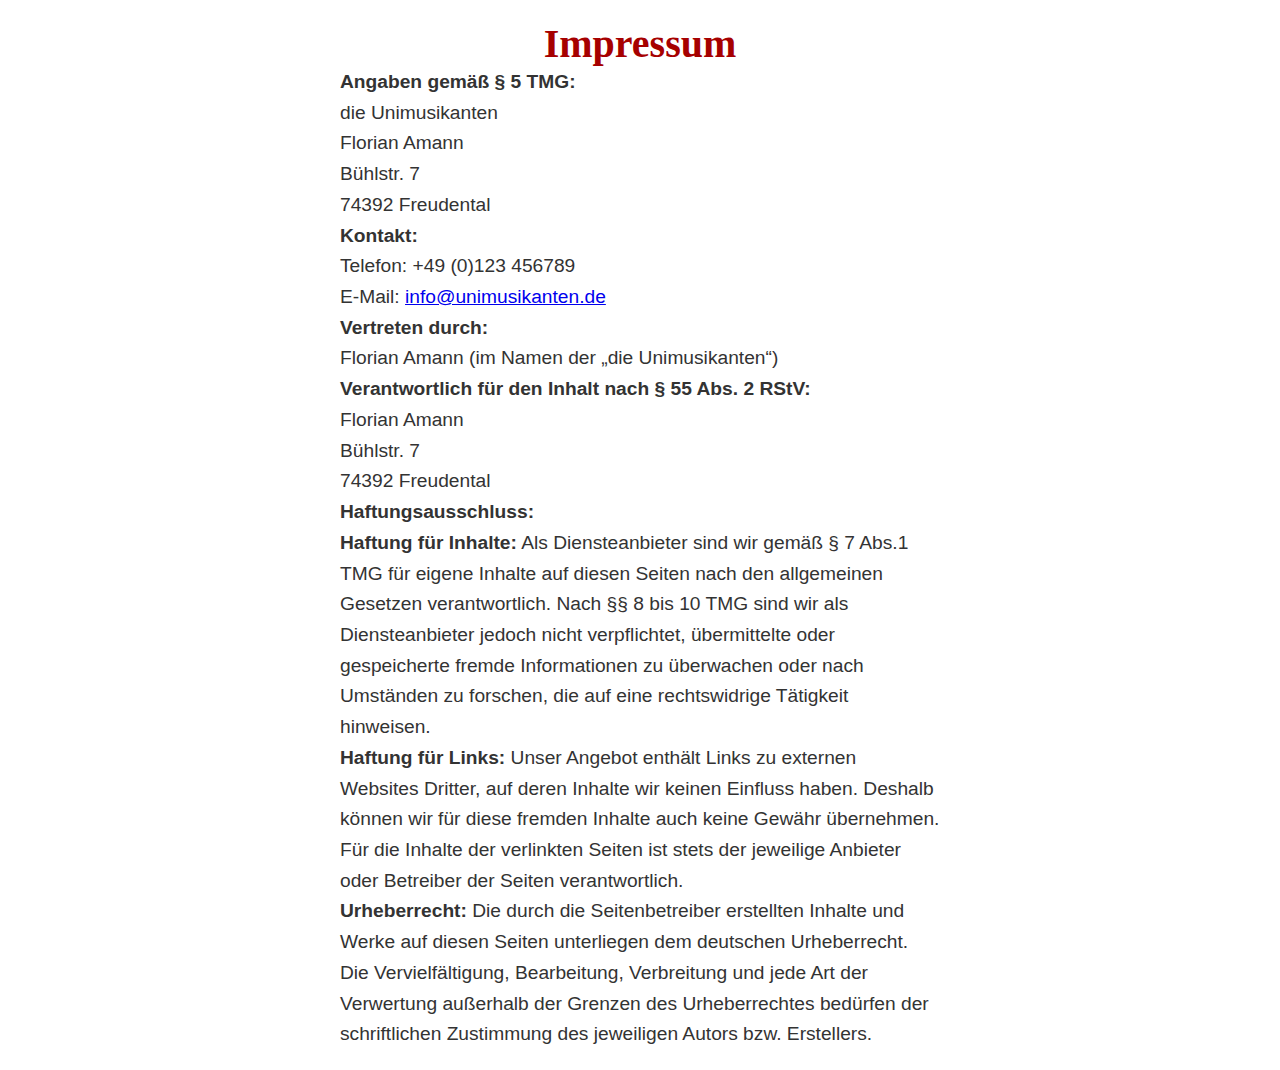
==== impressum.html @ 20e2d476 "Create impressum.html" ====
<!DOCTYPE html>
<html lang="de">
<head>
    <meta charset="UTF-8">
    <meta name="viewport" content="width=device-width, initial-scale=1.0">
    <title>Impressum</title>
    <link rel="stylesheet" href="style.css"> <!-- Optional: Styling -->
</head>
<body>
    <main>
        <h1>Impressum</h1>
        
        <p><strong>Angaben gemäß § 5 TMG:</strong></p>
        <p>
            die Unimusikanten<br>
            Florian Amann<br>
            Bühlstr. 7<br>
            74392 Freudental
        </p>

        <p><strong>Kontakt:</strong></p>
        <p>
            Telefon: +49 (0)123 456789<br>
            E-Mail: <a href="mailto:info@unimusikanten.de">info@unimusikanten.de</a>
        </p>

        <p><strong>Vertreten durch:</strong></p>
        <p>
            Florian Amann (im Namen der „die Unimusikanten“)
        </p>

        <p><strong>Verantwortlich für den Inhalt nach § 55 Abs. 2 RStV:</strong></p>
        <p>
            Florian Amann<br>
            Bühlstr. 7<br>
            74392 Freudental
        </p>

        <p><strong>Haftungsausschluss:</strong></p>
        <p>
            <strong>Haftung für Inhalte:</strong> Als Diensteanbieter sind wir gemäß § 7 Abs.1 TMG für eigene Inhalte auf diesen Seiten nach den allgemeinen Gesetzen verantwortlich. Nach §§ 8 bis 10 TMG sind wir als Diensteanbieter jedoch nicht verpflichtet, übermittelte oder gespeicherte fremde Informationen zu überwachen oder nach Umständen zu forschen, die auf eine rechtswidrige Tätigkeit hinweisen.
        </p>
        <p>
            <strong>Haftung für Links:</strong> Unser Angebot enthält Links zu externen Websites Dritter, auf deren Inhalte wir keinen Einfluss haben. Deshalb können wir für diese fremden Inhalte auch keine Gewähr übernehmen. Für die Inhalte der verlinkten Seiten ist stets der jeweilige Anbieter oder Betreiber der Seiten verantwortlich.
        </p>
        <p>
            <strong>Urheberrecht:</strong> Die durch die Seitenbetreiber erstellten Inhalte und Werke auf diesen Seiten unterliegen dem deutschen Urheberrecht. Die Vervielfältigung, Bearbeitung, Verbreitung und jede Art der Verwertung außerhalb der Grenzen des Urheberrechtes bedürfen der schriftlichen Zustimmung des jeweiligen Autors bzw. Erstellers.
        </p>
    </main>
</body>
</html>
---- style.css ----
body {
    font-family: Arial, sans-serif;
    margin: 0;
    padding: 0;
    background-color: #FFFFF; /* Hintergrund weiß */
    color: #333;
    text-align: center;
}

header {
    background-color: #FFFFFF;
    padding: 20px 0;
    color: white;
}

.logo {
    margin-top: 100px;
    margin-bottom: 75px;
    max-width: 150px;
    height: auto;
}

.headbanner {
    max-width: 95%;
    max-height: 200px;
    height: auto;
    margin-top: 50px;
    margin-bottom: 20px;
    object-fit: cover;
}

h1 {
    font-size: 2.5em;
    margin: 0;
    color: rgb(166, 0, 0); /* RGB-Farbe für die Überschrift */
    font-family: 'Snell Roundhand', cursive; /* Snell Roundhand Schriftart */
}

main {
    padding: 20px;
}

p {
    font-size: 1.2em;
    line-height: 1.6;
    margin: 0 auto;
    max-width: 600px;
    text-align: left;
}
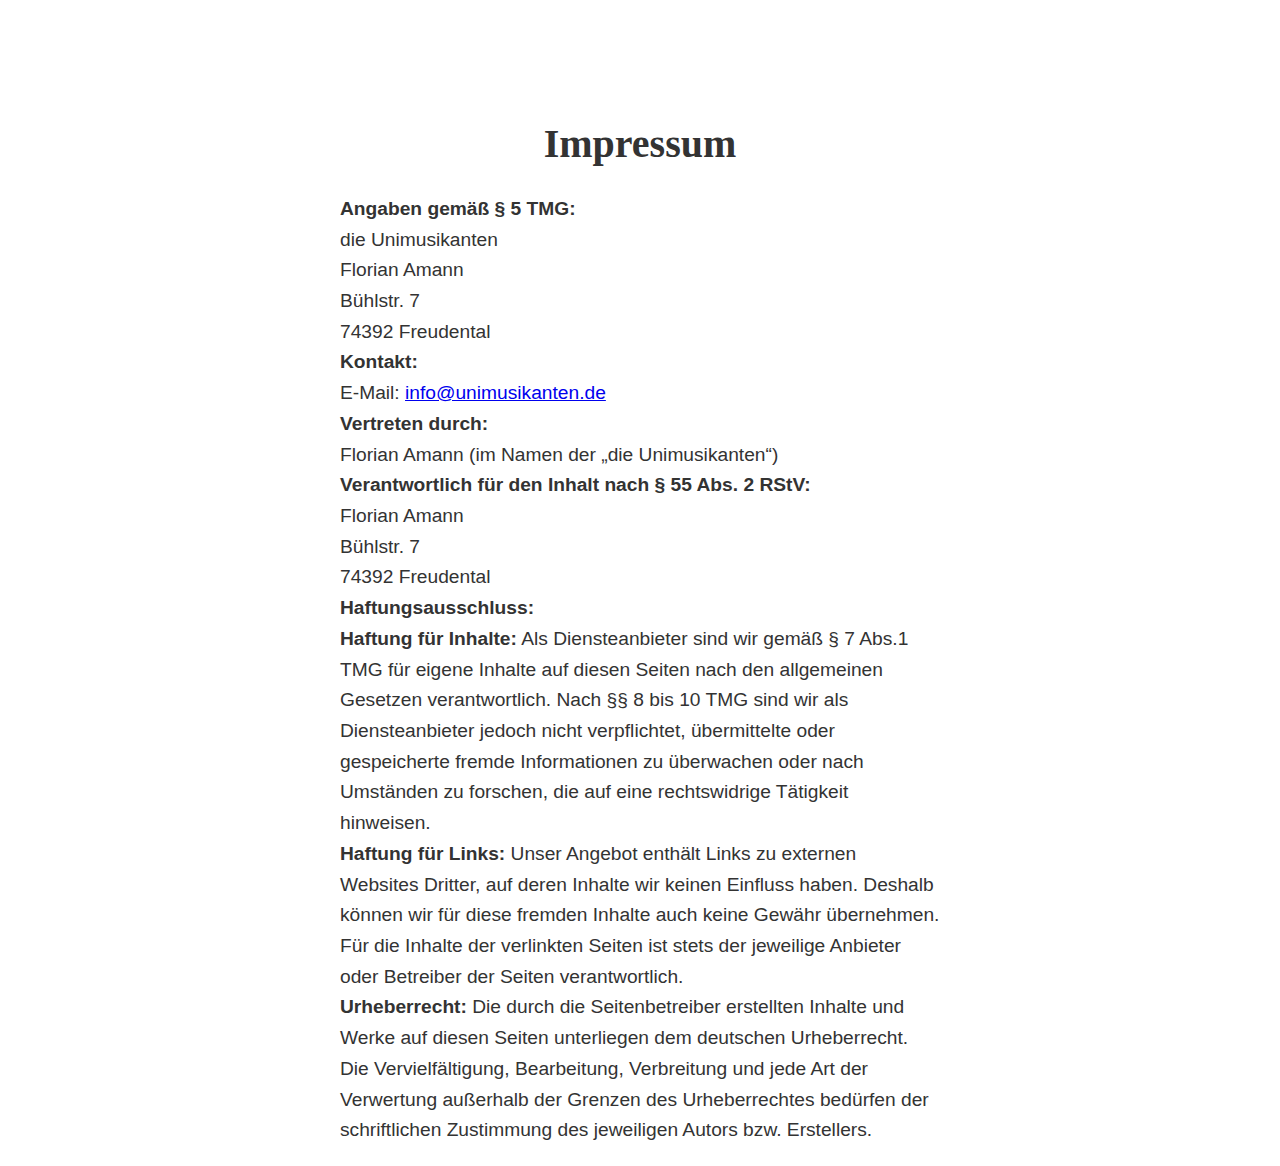
==== commit b15519ec: "Update impressum.html" ====
--- a/impressum.html
+++ b/impressum.html
@@ -20,7 +20,6 @@
 
         <p><strong>Kontakt:</strong></p>
         <p>
-            Telefon: +49 (0)123 456789<br>
             E-Mail: <a href="mailto:info@unimusikanten.de">info@unimusikanten.de</a>
         </p>
 
--- a/style.css
+++ b/style.css
@@ -2,7 +2,7 @@
     font-family: Arial, sans-serif;
     margin: 0;
     padding: 0;
-    background-color: #FFFFF; /* Hintergrund weiß */
+    background-color: #FFFFFF; /* Hintergrund weiß */
     color: #333;
     text-align: center;
 }
@@ -10,12 +10,46 @@
 header {
     background-color: #FFFFFF;
     padding: 20px 0;
-    color: white;
+}
+
+h1 {
+    font-size: 2.5em;
+    margin-top: 100px;
+    margin-bottom: 50px
+    color: rgb(166, 0, 0); /* RGB-Farbe für die Überschrift */
+    font-family: 'Snell Roundhand', cursive; 
+}
+
+footer {
+    background-color: #f1f1f1; /* Dezentes, helles Grau */
+    padding: 20px;
+    text-align: center;
+    font-size: 0.9em; /* Kleinere Schriftgröße */
+    color: #666; /* Dezente Schriftfarbe */
+    border-top: 1px solid #ddd; /* Leichter oberer Rand für Trennung */
+}
+
+footer p {
+    display: inline; /* Zeigt die Absätze in einer Zeile */
+    margin: 0;
+}
+
+footer p + p {
+    margin-left: 200px; /* Abstand zwischen den p-Elementen */
+}
+
+footer a {
+    color: #666; /* Gleiche Farbe wie der Text, für ein dezentes Erscheinungsbild */
+    text-decoration: none; /* Kein Unterstreichen der Links */
+}
+
+footer a:hover {
+    color: #333; /* Dunklere Farbe bei Hover */
 }
 
 .logo {
     margin-top: 100px;
-    margin-bottom: 75px;
+    margin-bottom: 0;
     max-width: 150px;
     height: auto;
 }
@@ -24,16 +58,9 @@
     max-width: 95%;
     max-height: 200px;
     height: auto;
-    margin-top: 50px;
-    margin-bottom: 20px;
+    margin-top: 100px;
+    margin-bottom: 50px;
     object-fit: cover;
-}
-
-h1 {
-    font-size: 2.5em;
-    margin: 0;
-    color: rgb(166, 0, 0); /* RGB-Farbe für die Überschrift */
-    font-family: 'Snell Roundhand', cursive; /* Snell Roundhand Schriftart */
 }
 
 main {
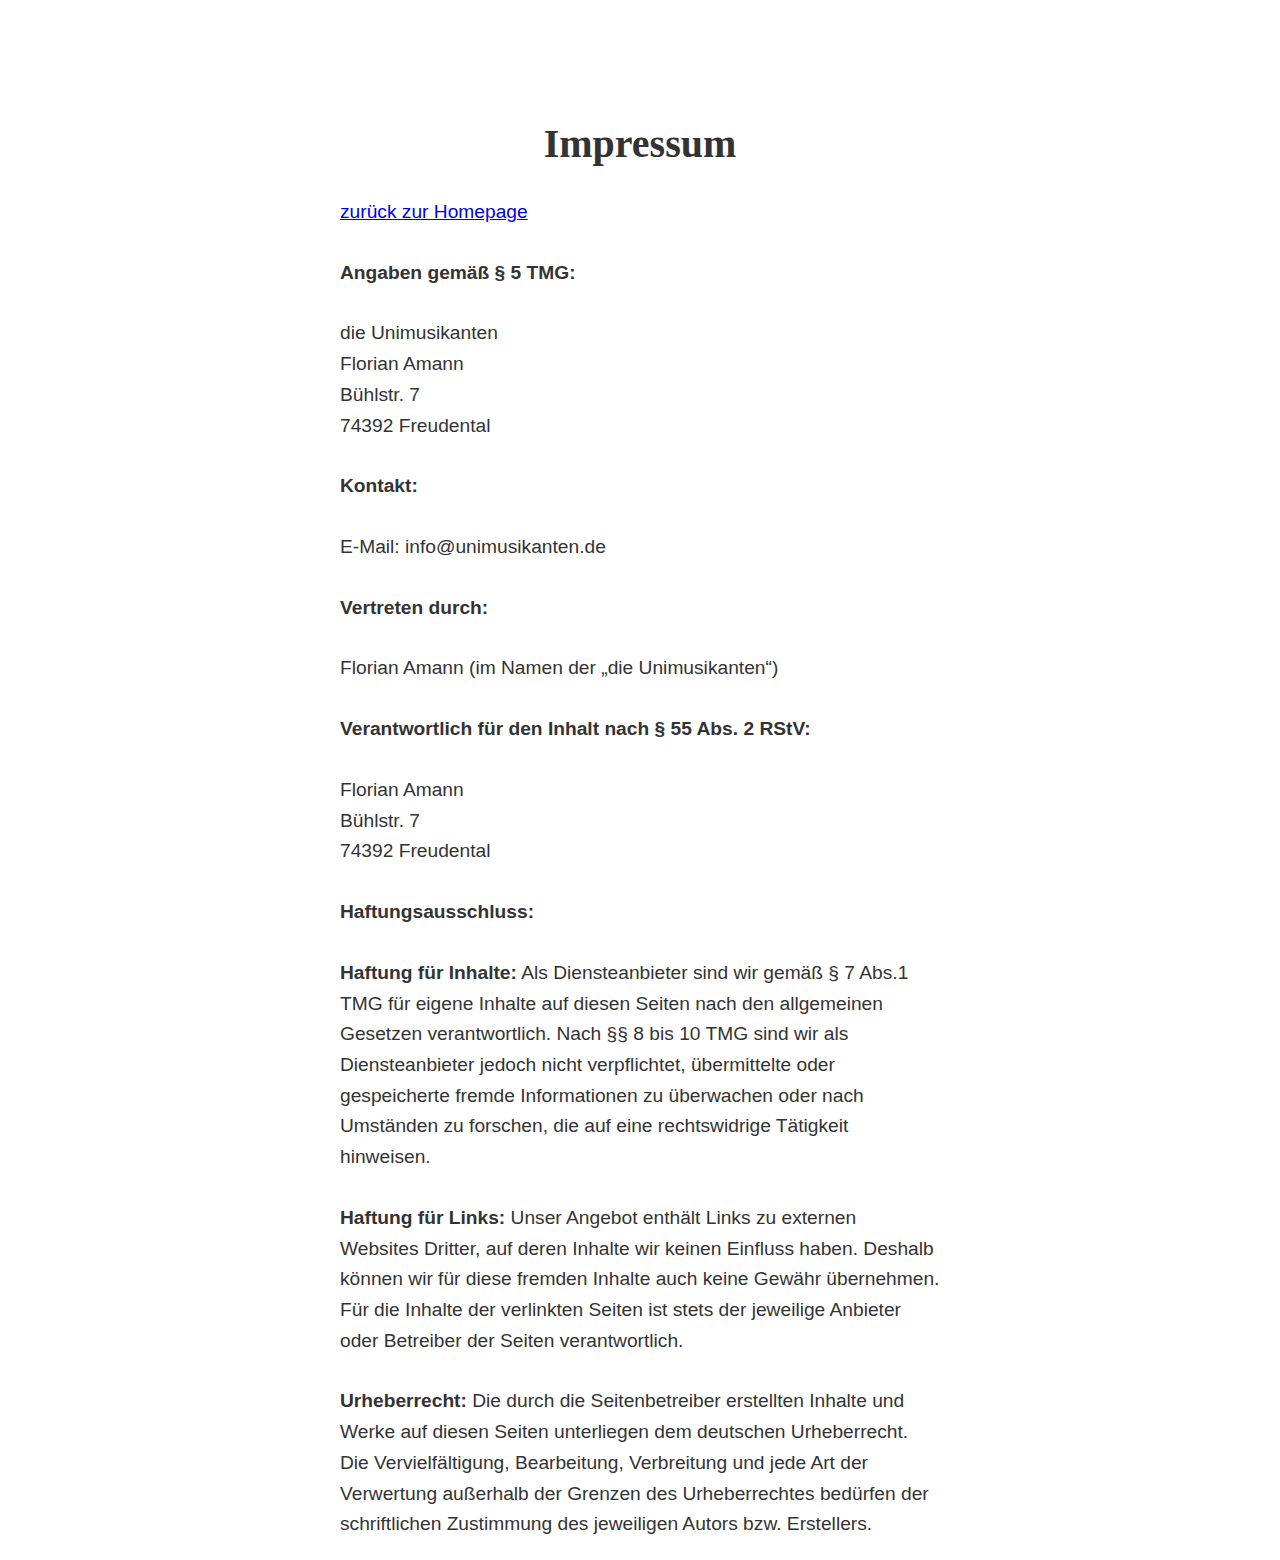
==== commit dbac78ee: "Update impressum.html" ====
--- a/impressum.html
+++ b/impressum.html
@@ -9,7 +9,7 @@
 <body>
     <main>
         <h1>Impressum</h1>
-        
+        <p><a href="index.html">zurück zur Homepage</a></p> <!-- Link zum Impressum -->
         <p><strong>Angaben gemäß § 5 TMG:</strong></p>
         <p>
             die Unimusikanten<br>
@@ -20,7 +20,7 @@
 
         <p><strong>Kontakt:</strong></p>
         <p>
-            E-Mail: <a href="mailto:info@unimusikanten.de">info@unimusikanten.de</a>
+            E-Mail: info@unimusikanten.de
         </p>
 
         <p><strong>Vertreten durch:</strong></p>
--- a/style.css
+++ b/style.css
@@ -16,7 +16,7 @@
     font-size: 2.5em;
     margin-top: 100px;
     margin-bottom: 50px
-    color: rgb(166, 0, 0); /* RGB-Farbe für die Überschrift */
+    font-color: rgb(166, 0, 0); /* RGB-Farbe für die Überschrift */
     font-family: 'Snell Roundhand', cursive; 
 }
 
@@ -35,7 +35,7 @@
 }
 
 footer p + p {
-    margin-left: 200px; /* Abstand zwischen den p-Elementen */
+    margin-left: 20px; /* Abstand zwischen den p-Elementen */
 }
 
 footer a {
@@ -67,10 +67,10 @@
     padding: 20px;
 }
 
-p {
+main p {
     font-size: 1.2em;
     line-height: 1.6;
-    margin: 0 auto;
+    margin: 30px auto 0 auto;
     max-width: 600px;
     text-align: left;
 }
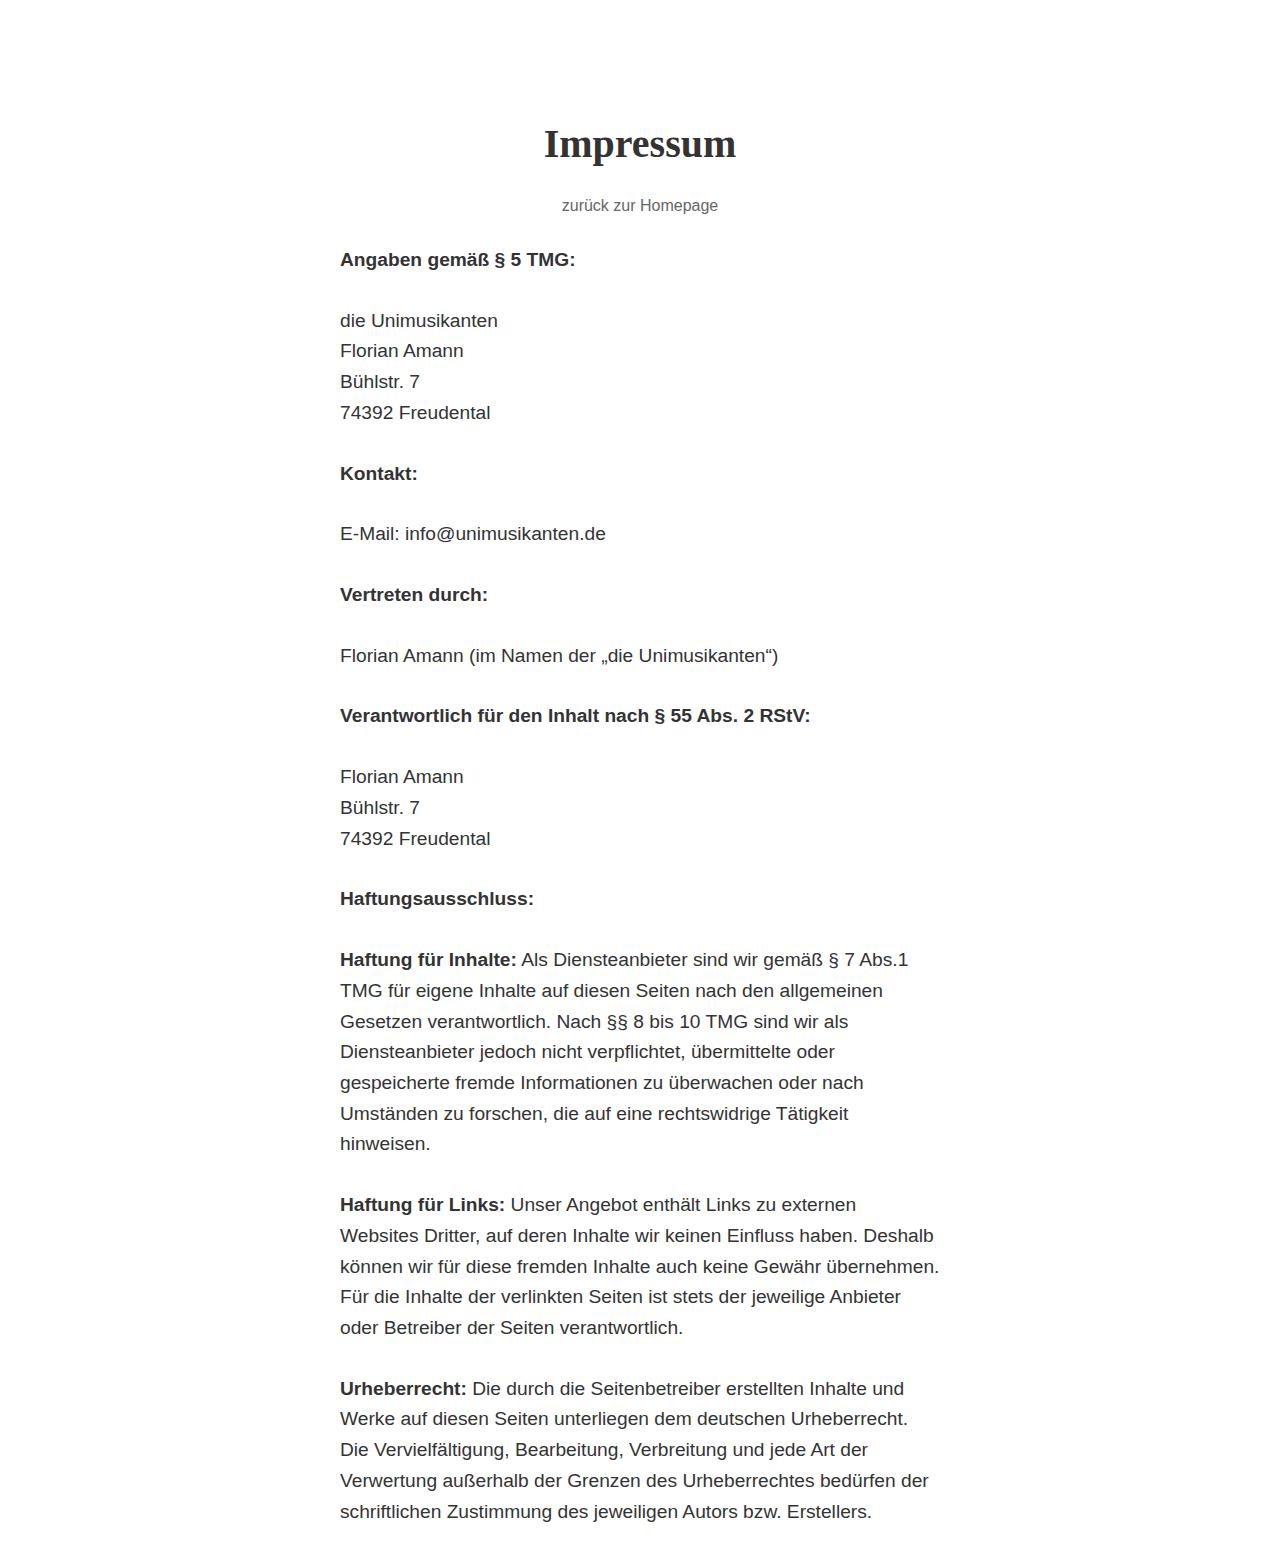
==== commit 59d9556d: "Update impressum.html" ====
--- a/impressum.html
+++ b/impressum.html
@@ -9,7 +9,7 @@
 <body>
     <main>
         <h1>Impressum</h1>
-        <p><a href="index.html">zurück zur Homepage</a></p> <!-- Link zum Impressum -->
+        <p><center></center><a href="index.html">zurück zur Homepage</a></center></p> <!-- Link zum Impressum -->
         <p><strong>Angaben gemäß § 5 TMG:</strong></p>
         <p>
             die Unimusikanten<br>
--- a/style.css
+++ b/style.css
@@ -38,12 +38,12 @@
     margin-left: 20px; /* Abstand zwischen den p-Elementen */
 }
 
-footer a {
+a {
     color: #666; /* Gleiche Farbe wie der Text, für ein dezentes Erscheinungsbild */
     text-decoration: none; /* Kein Unterstreichen der Links */
 }
 
-footer a:hover {
+a:hover {
     color: #333; /* Dunklere Farbe bei Hover */
 }
 
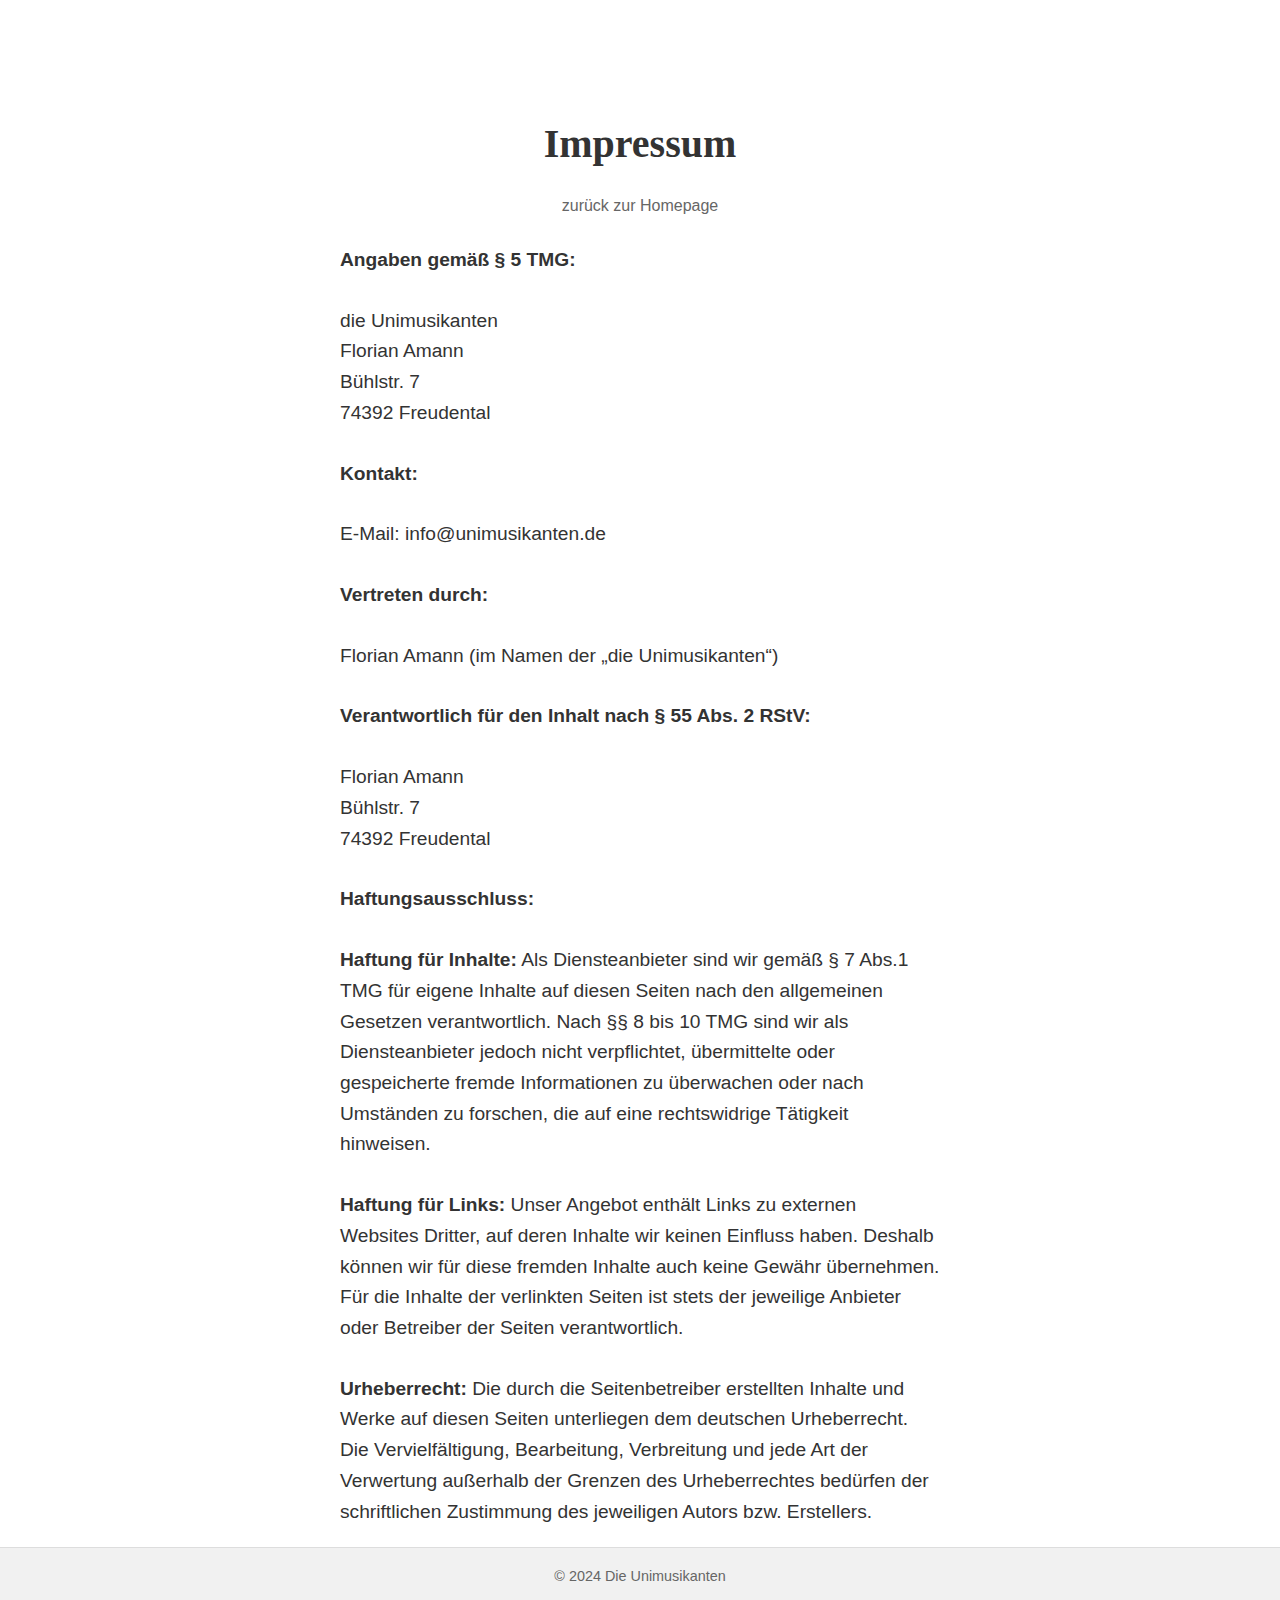
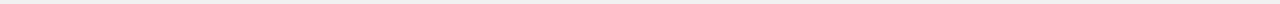
==== commit f7644b39: "Update impressum.html" ====
--- a/impressum.html
+++ b/impressum.html
@@ -46,5 +46,10 @@
             <strong>Urheberrecht:</strong> Die durch die Seitenbetreiber erstellten Inhalte und Werke auf diesen Seiten unterliegen dem deutschen Urheberrecht. Die Vervielfältigung, Bearbeitung, Verbreitung und jede Art der Verwertung außerhalb der Grenzen des Urheberrechtes bedürfen der schriftlichen Zustimmung des jeweiligen Autors bzw. Erstellers.
         </p>
     </main>
+
+    <footer>
+        <p>&copy; 2024 Die Unimusikanten</p>
+    </footer>
+    
 </body>
 </html>
